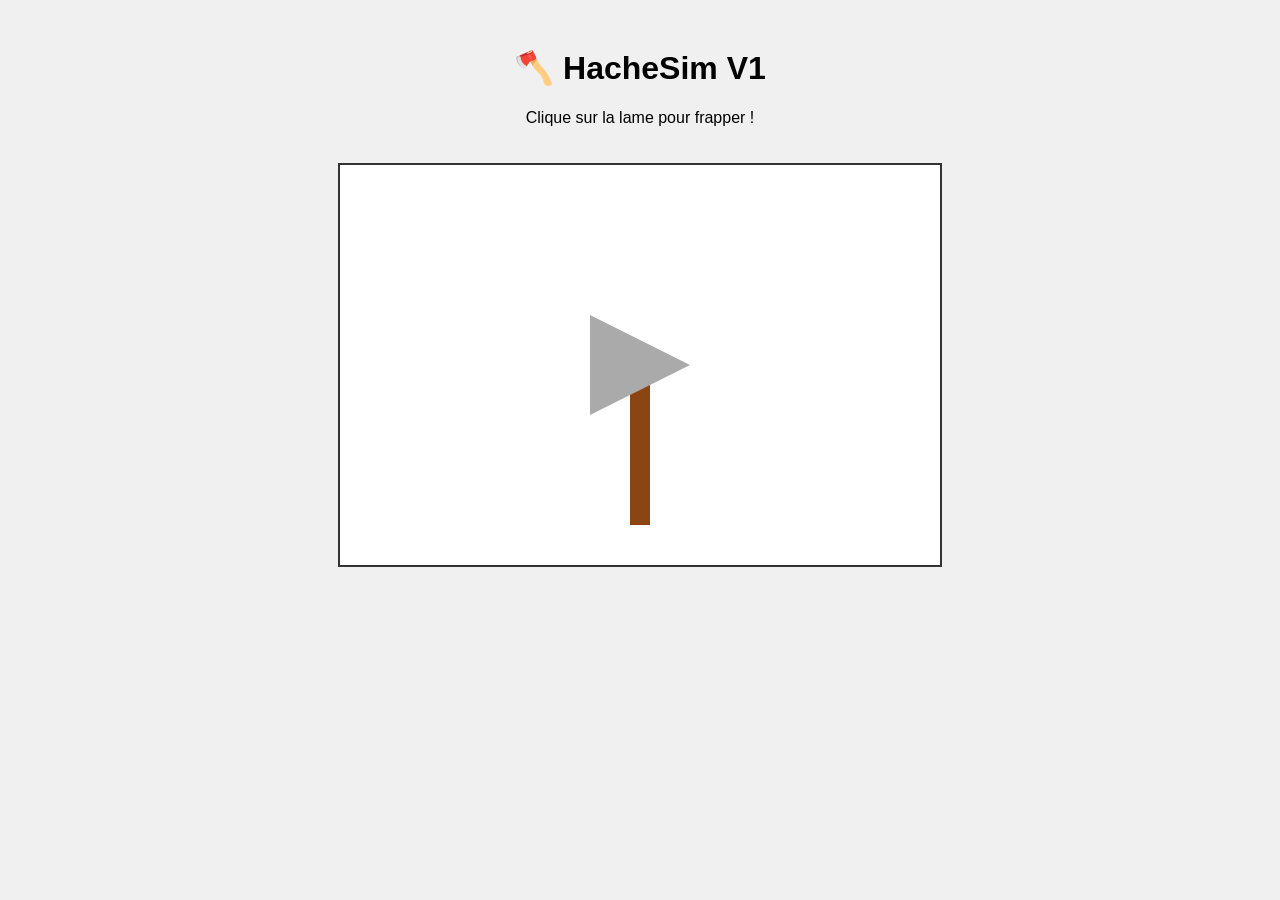
==== index.html @ 4b8e66f7 "First files" ====
<!DOCTYPE html>
<html lang="fr">
<head>
  <meta charset="UTF-8" />
  <meta name="viewport" content="width=device-width, initial-scale=1.0"/>
  <title>HacheSim</title>
  <link rel="stylesheet" href="style.css" />
</head>
<body>
  <h1>🪓 HacheSim V1</h1>
  <p>Clique sur la lame pour frapper !</p>
  <canvas id="canvas" width="600" height="400"></canvas>

  <script src="script.js"></script>
</body>
</html>
---- style.css ----
body {
  font-family: sans-serif;
  background: #f0f0f0;
  text-align: center;
  padding: 20px;
}

canvas {
  border: 2px solid #333;
  background-color: #fff;
  margin-top: 20px;
  cursor: crosshair;
}
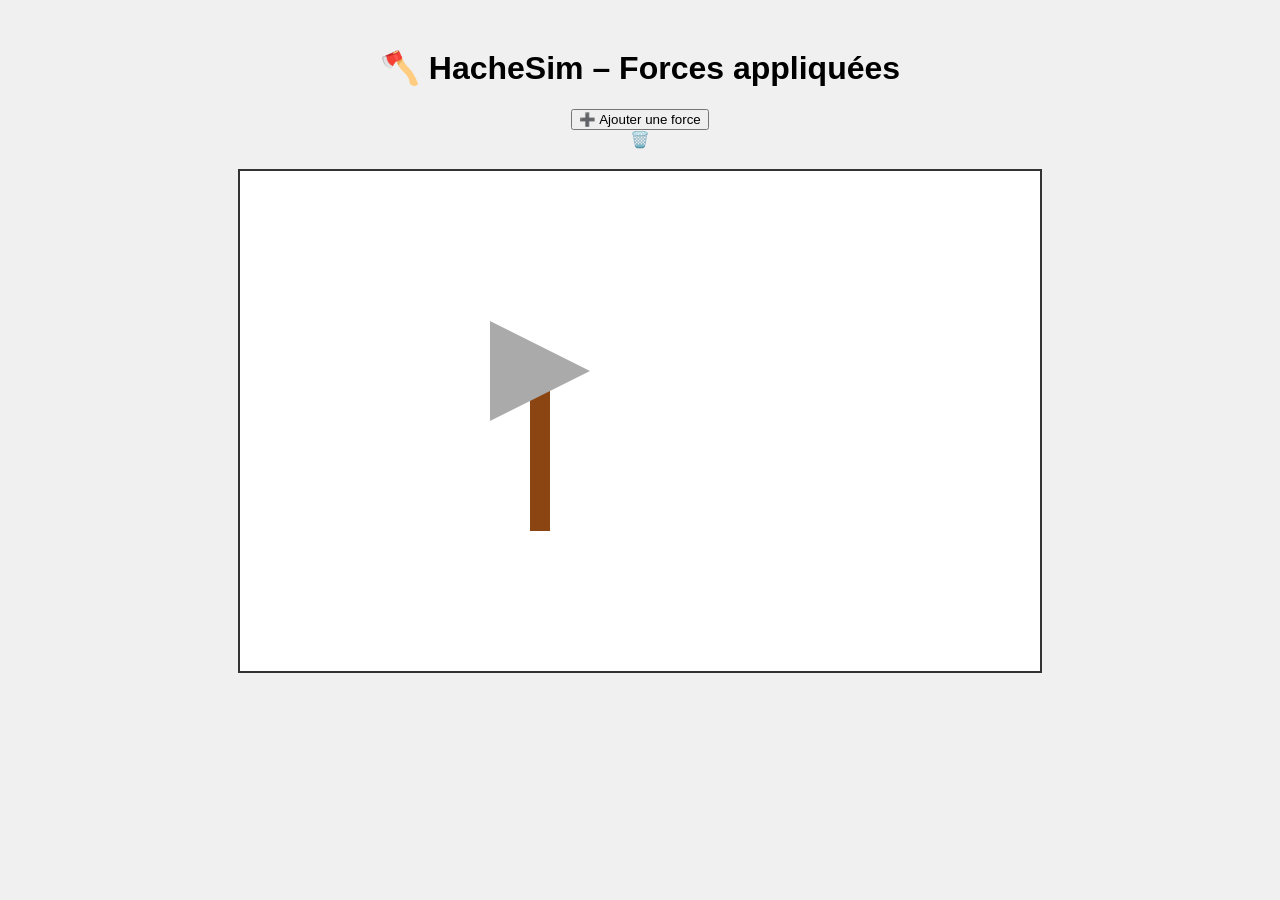
==== commit 3c518419: "Update index.html" ====
--- a/index.html
+++ b/index.html
@@ -2,15 +2,16 @@
 <html lang="fr">
 <head>
   <meta charset="UTF-8" />
-  <meta name="viewport" content="width=device-width, initial-scale=1.0"/>
-  <title>HacheSim</title>
+  <title>Simulateur de forces - Hache</title>
   <link rel="stylesheet" href="style.css" />
 </head>
 <body>
-  <h1>🪓 HacheSim V1</h1>
-  <p>Clique sur la lame pour frapper !</p>
-  <canvas id="canvas" width="600" height="400"></canvas>
-
+  <h1>🪓 HacheSim – Forces appliquées</h1>
+  <div id="controls">
+    <button id="addForce">➕ Ajouter une force</button>
+    <div id="trash">🗑️</div>
+  </div>
+  <canvas id="canvas" width="800" height="500"></canvas>
   <script src="script.js"></script>
 </body>
 </html>
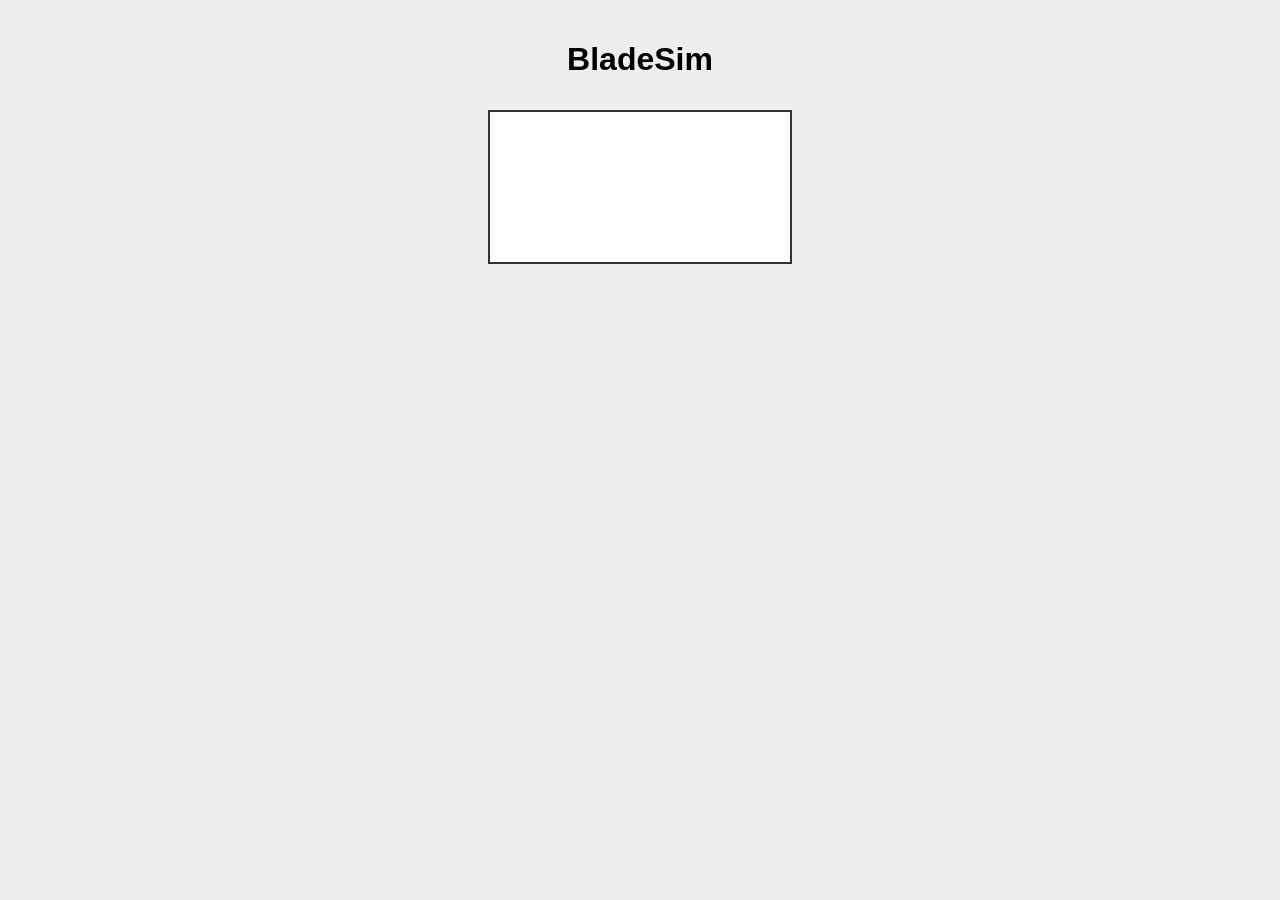
==== commit c16a8ce5: "Update index.html" ====
--- a/index.html
+++ b/index.html
@@ -6,12 +6,8 @@
   <link rel="stylesheet" href="style.css" />
 </head>
 <body>
-  <h1>🪓 HacheSim – Forces appliquées</h1>
-  <div id="controls">
-    <button id="addForce">➕ Ajouter une force</button>
-    <div id="trash">🗑️</div>
-  </div>
-  <canvas id="canvas" width="800" height="500"></canvas>
+  <h1>BladeSim</h1>
+  <canvas id="canvas"></canvas>
   <script src="script.js"></script>
 </body>
 </html>
--- a/style.css
+++ b/style.css
@@ -1,13 +1,28 @@
 body {
   font-family: sans-serif;
-  background: #f0f0f0;
+  background: #eee;
   text-align: center;
+  margin: 0;
   padding: 20px;
 }
 
 canvas {
   border: 2px solid #333;
-  background-color: #fff;
-  margin-top: 20px;
-  cursor: crosshair;
+  background: white;
+  margin-top: 10px;
+  cursor: pointer;
 }
+
+#controls {
+  margin-bottom: 10px;
+}
+
+#trash {
+  display: inline-block;
+  font-size: 24px;
+  margin-left: 20px;
+  background: #fdd;
+  padding: 5px 10px;
+  border: 2px solid #900;
+  border-radius: 6px;
+}
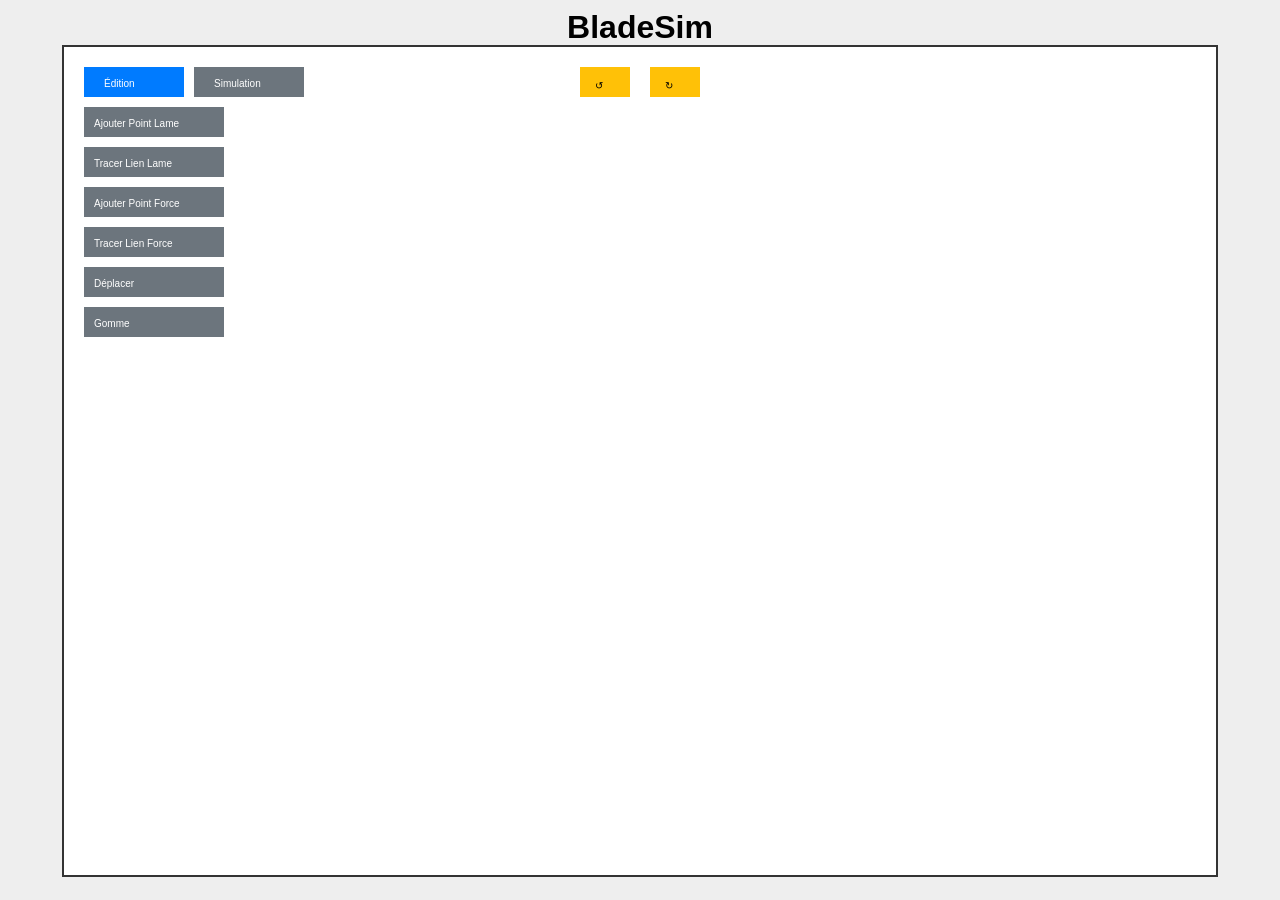
==== commit a0aa731e: "Add files via upload" ====
--- a/index.html
+++ b/index.html
@@ -9,5 +9,6 @@
   <h1>BladeSim</h1>
   <canvas id="canvas"></canvas>
   <script src="script.js"></script>
+  <input id="scaleInput" type="number" step="0.1" style="position: absolute; display: none; width: 40px;" />
 </body>
 </html>
--- a/style.css
+++ b/style.css
@@ -2,14 +2,20 @@
   font-family: sans-serif;
   background: #eee;
   text-align: center;
-  margin: 0;
-  padding: 20px;
+  margin: 10px 15px;
+  padding: 0px;
+}
+
+h1 {
+  margin-top: 0px;    /* réduit l’espace au-dessus du titre */
+  margin-bottom: 0px;  /* réduit l’espace sous le titre */
+  line-height: 1.1;    /* optionnel, rapproche les lignes si multi-lignes */
 }
 
 canvas {
   border: 2px solid #333;
   background: white;
-  margin-top: 10px;
+  margin-top: 0px;
   cursor: pointer;
 }
 
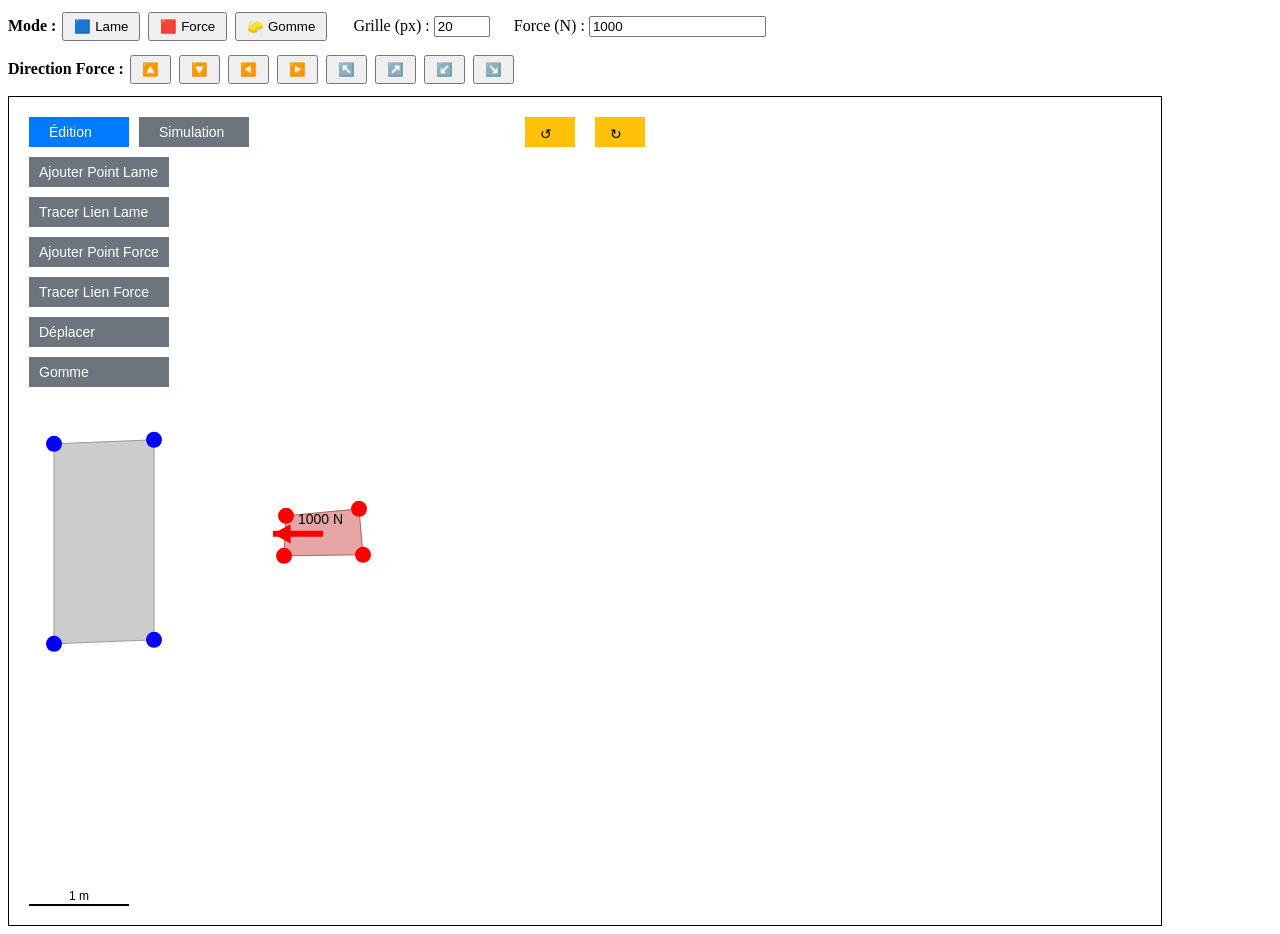
==== commit 2391f677: "Add files via upload" ====
--- a/index.html
+++ b/index.html
@@ -1,14 +1,48 @@
 <!DOCTYPE html>
 <html lang="fr">
 <head>
-  <meta charset="UTF-8" />
+  <meta charset="UTF-8">
   <title>Simulateur de forces - Hache</title>
-  <link rel="stylesheet" href="style.css" />
+  <style>
+    canvas { border: 1px solid black; display: block; margin-top: 10px; }
+    .controls { margin: 10px 0; }
+    .controls button { margin: 2px; padding: 5px 10px; }
+    .active { background-color: #444; color: white; }
+  </style>
 </head>
 <body>
-  <h1>BladeSim</h1>
-  <canvas id="canvas"></canvas>
-  <script src="script.js"></script>
-  <input id="scaleInput" type="number" step="0.1" style="position: absolute; display: none; width: 40px;" />
+
+
+<div class="controls">
+  <b>Mode : </b>
+  <button onclick="setMode('lame')">🟦 Lame</button>
+  <button onclick="setMode('force')">🟥 Force</button>
+  <button onclick="setMode('erase')">🧽 Gomme</button>
+
+  <label style="margin-left: 20px;">Grille (px) : 
+    <input type="number" id="gridSizeInput" value="20" min="5" max="100" onchange="changeGridSize(this.value)">
+  </label>
+  <label style="margin-left: 20px;">Force (N) : 
+    <input type="number" id="forceInput" value="1000" min="0" onchange="changeForceNumb(this.value)">
+  </label>
+</div>
+
+<div class="controls">
+  <b>Direction Force :</b>
+  <button onclick="setDirection('up')">🔼</button>
+  <button onclick="setDirection('down')">🔽</button>
+  <button onclick="setDirection('left')">◀️</button>
+  <button onclick="setDirection('right')">▶️</button>
+  <button onclick="setDirection('up-left')">↖️</button>
+  <button onclick="setDirection('up-right')">↗️</button>
+  <button onclick="setDirection('down-left')">↙️</button>
+  <button onclick="setDirection('down-right')">↘️</button>
+</div>
+
+<canvas id="canvas"></canvas>
+
+<script src="script.js"></script>
+
 </body>
 </html>
+<!--<title>Simulateur de forces - Hache</title>
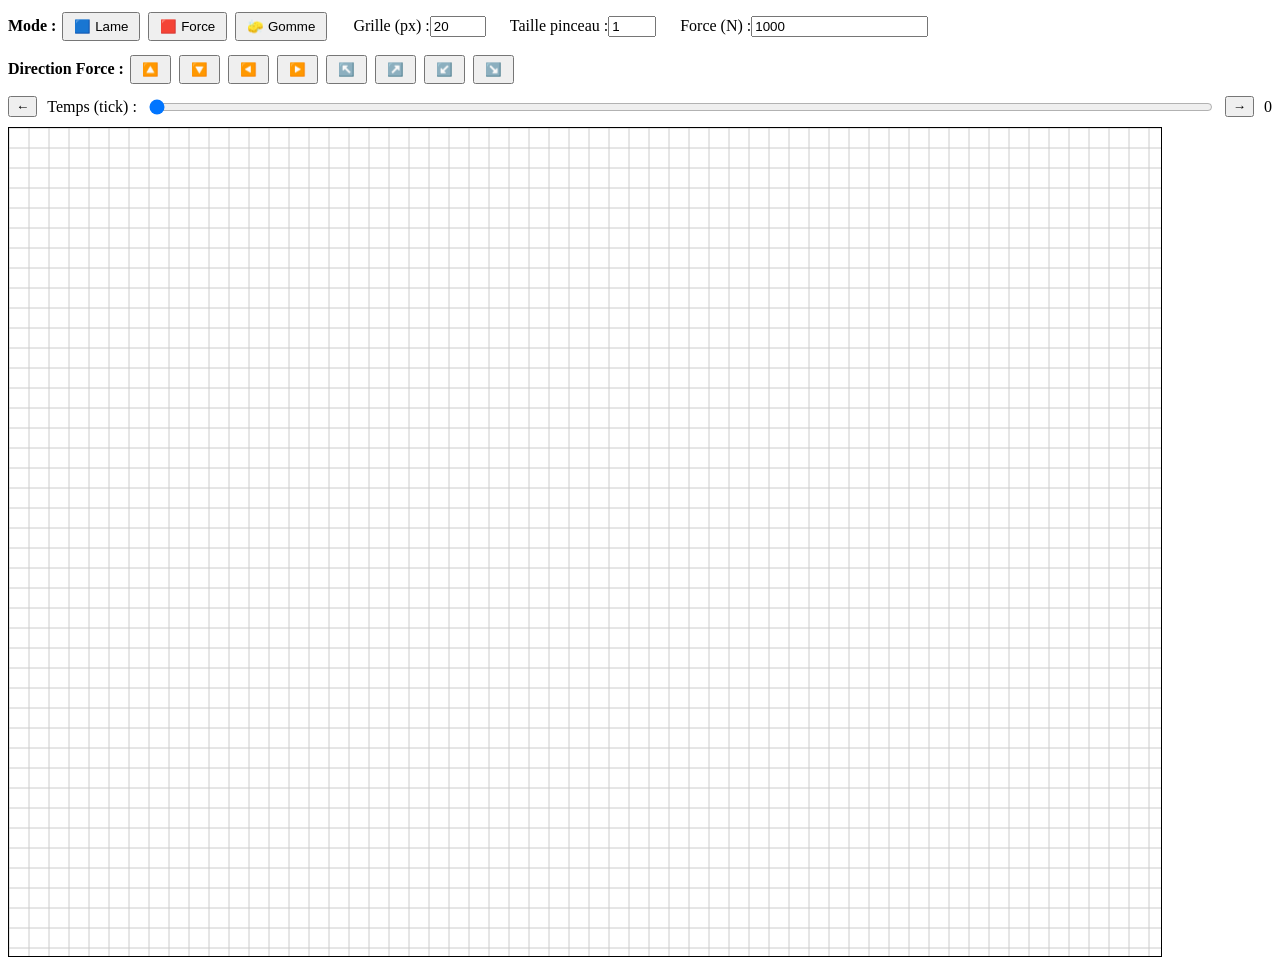
==== commit 01106954: "Add files via upload" ====
--- a/index.html
+++ b/index.html
@@ -19,12 +19,13 @@
   <button onclick="setMode('force')">🟥 Force</button>
   <button onclick="setMode('erase')">🧽 Gomme</button>
 
-  <label style="margin-left: 20px;">Grille (px) : 
-    <input type="number" id="gridSizeInput" value="20" min="5" max="100" onchange="changeGridSize(this.value)">
+  <label style="margin-left: 20px;">Grille (px) :<input type="number" id="gridSizeInput" value="20" min="5" max="100" onchange="changeGridSize(this.value)">
   </label>
-  <label style="margin-left: 20px;">Force (N) : 
-    <input type="number" id="forceInput" value="1000" min="0" onchange="changeForceNumb(this.value)">
+  <label style="margin-left: 20px;">Taille pinceau :<input type="number" id="brushSizeInput" value="1" min="1" max="10" onchange="changeBrushSize(this.value)">
   </label>
+  <label style="margin-left: 20px;">Force (N) :<input type="number" id="forceInput" value="1000" min="0" onchange="changeForceNumb(this.value)">
+  </label>
+  
 </div>
 
 <div class="controls">
@@ -39,6 +40,22 @@
   <button onclick="setDirection('down-right')">↘️</button>
 </div>
 
+<div style="margin-top: 10px; display: flex; align-items: center; gap: 10px;">
+  <button onclick="tickSlider.value = Math.max(+tickSlider.value - 1, tickSlider.min); onTickChange(tickSlider.value)">←</button>
+
+  <label for="tickSlider">Temps (tick) :</label>
+  <input type="range" id="tickSlider" min="0" max="333" value="0" oninput="onTickChange(this.value)" style="flex-grow: 1;">
+  
+  <button onclick="tickSlider.value = Math.min(+tickSlider.value + 1, tickSlider.max); onTickChange(tickSlider.value)">→</button>
+  
+  <span id="tickLabel">0</span>
+</div>
+
+
+
+
+
+
 <canvas id="canvas"></canvas>
 
 <script src="script.js"></script>
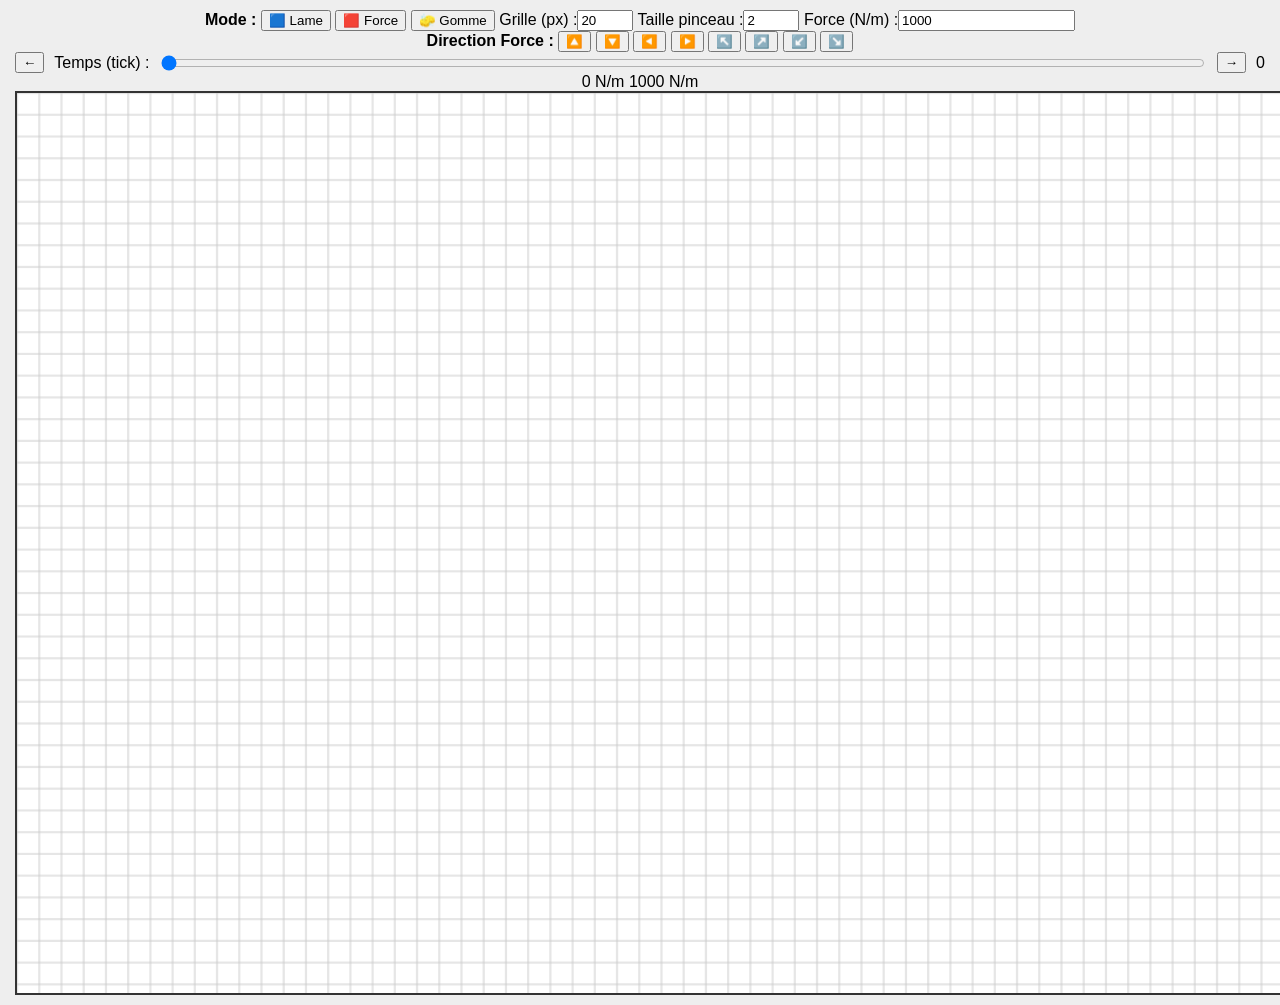
==== commit 8e3bc571: "Add files via upload" ====
--- a/index.html
+++ b/index.html
@@ -3,15 +3,8 @@
 <head>
   <meta charset="UTF-8">
   <title>Simulateur de forces - Hache</title>
-  <style>
-    canvas { border: 1px solid black; display: block; margin-top: 10px; }
-    .controls { margin: 10px 0; }
-    .controls button { margin: 2px; padding: 5px 10px; }
-    .active { background-color: #444; color: white; }
-  </style>
 </head>
 <body>
-
 
 <div class="controls">
   <b>Mode : </b>
@@ -19,13 +12,9 @@
   <button onclick="setMode('force')">🟥 Force</button>
   <button onclick="setMode('erase')">🧽 Gomme</button>
 
-  <label style="margin-left: 20px;">Grille (px) :<input type="number" id="gridSizeInput" value="20" min="5" max="100" onchange="changeGridSize(this.value)">
-  </label>
-  <label style="margin-left: 20px;">Taille pinceau :<input type="number" id="brushSizeInput" value="1" min="1" max="10" onchange="changeBrushSize(this.value)">
-  </label>
-  <label style="margin-left: 20px;">Force (N) :<input type="number" id="forceInput" value="1000" min="0" onchange="changeForceNumb(this.value)">
-  </label>
-  
+  <label>Grille (px) :<input type="number" id="gridSizeInput" value="20" min="5" max="100" onchange="changeGridSize(this.value)"> </label>
+  <label>Taille pinceau :<input type="number" id="brushSizeInput" value="2" min="1" max="100" onchange="changeBrushSize(this.value)"></label>
+  <label>Force (N/m) :<input type="number" id="forceInput" value="1000" min="0" onchange="changeForceNumb(this.value)"></label>
 </div>
 
 <div class="controls">
@@ -40,25 +29,27 @@
   <button onclick="setDirection('down-right')">↘️</button>
 </div>
 
-<div style="margin-top: 10px; display: flex; align-items: center; gap: 10px;">
+<div style="display: flex; align-items: center; gap: 10px;">
   <button onclick="tickSlider.value = Math.max(+tickSlider.value - 1, tickSlider.min); onTickChange(tickSlider.value)">←</button>
-
   <label for="tickSlider">Temps (tick) :</label>
-  <input type="range" id="tickSlider" min="0" max="333" value="0" oninput="onTickChange(this.value)" style="flex-grow: 1;">
-  
+  <input type="range" id="tickSlider" min="0" max="333" value="0" oninput="onTickChange(this.value)" style="flex-grow: 1;">  
   <button onclick="tickSlider.value = Math.min(+tickSlider.value + 1, tickSlider.max); onTickChange(tickSlider.value)">→</button>
-  
   <span id="tickLabel">0</span>
 </div>
 
-
-
-
-
+<!-- Représentation graphique de la force -->
+<div id="forceGradientContainer">
+  <div id="forceGradient"></div>
+  <div id="forceLabels">
+    <span id="forceMin">0 N/m</span>
+    <span id="forceMax">1000 N/m</span>
+  </div>
+</div>
 
 <canvas id="canvas"></canvas>
 
 <script src="script.js"></script>
+<link rel="stylesheet" href="style.css">
 
 </body>
 </html>
--- a/style.css
+++ b/style.css
@@ -0,0 +1,37 @@
+body {
+  font-family: sans-serif;
+  background: #eee;
+  text-align: center;
+  margin: 10px 15px;
+  padding: 0px;
+}
+
+h1 {
+  margin-top: 0px;    /* réduit l’espace au-dessus du titre */
+  margin-bottom: 0px;  /* réduit l’espace sous le titre */
+  line-height: 1.1;    /* optionnel, rapproche les lignes si multi-lignes */
+}
+
+canvas {
+  border: 2px solid #333;
+  background: white;
+  margin-top: 0px;
+  cursor: pointer;
+  display: block;
+  width: 100vw;
+  height: 100vh;
+}
+
+#controls {
+  margin-bottom: 10px;
+}
+
+#trash {
+  display: inline-block;
+  font-size: 24px;
+  margin-left: 20px;
+  background: #fdd;
+  padding: 5px 10px;
+  border: 2px solid #900;
+  border-radius: 6px;
+}
